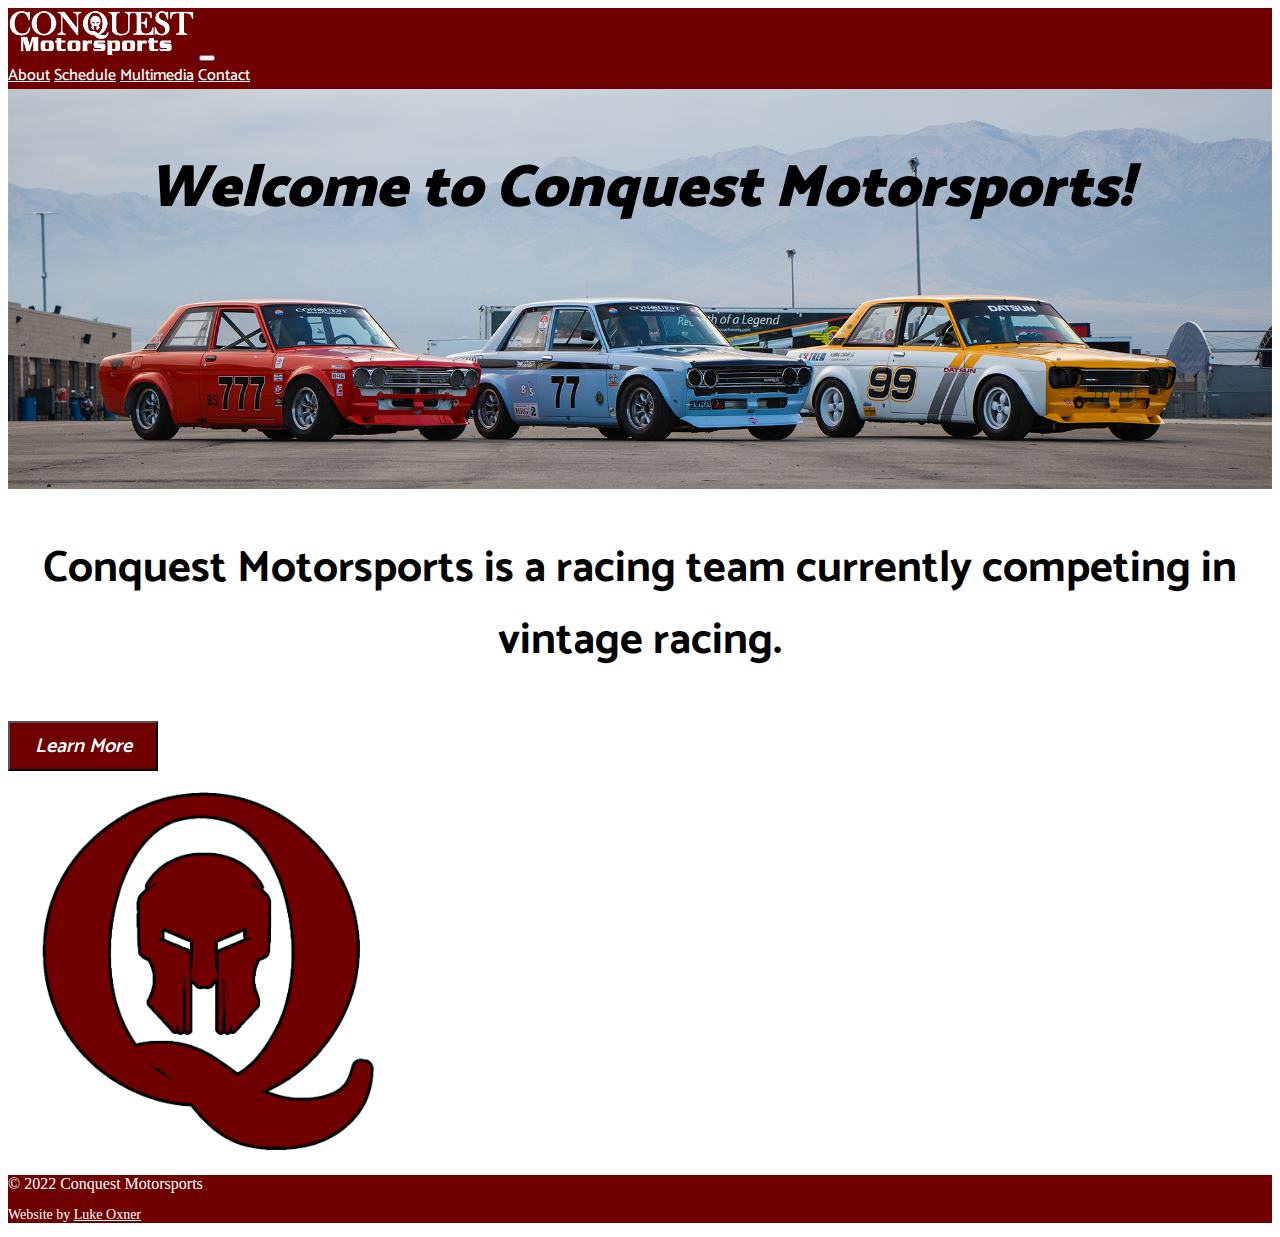
==== index.html @ c554d46f "build and style footer" ====
<!DOCTYPE html>
<html lang="en">
<head>
    <meta charset="UTF-8">
    <meta http-equiv="X-UA-Compatible" content="IE=edge">
    <meta name="viewport" content="width=device-width, initial-scale=1.0">
    <link rel="apple-touch-icon" sizes="180x180" href="./assets/favicon/apple-touch-icon.png">
    <link rel="icon" type="image/png" sizes="32x32" href="./assets/favicon/favicon-32x32.png">
    <link rel="icon" type="image/png" sizes="16x16" href="./assets/favicon/favicon-16x16.png">
    <link rel="manifest" href="./assets/favicon/site.webmanifest">
    <link href="https://cdn.jsdelivr.net/npm/bootstrap@5.1.3/dist/css/bootstrap.min.css" rel="stylesheet" integrity="sha384-1BmE4kWBq78iYhFldvKuhfTAU6auU8tT94WrHftjDbrCEXSU1oBoqyl2QvZ6jIW3" crossorigin="anonymous">
    <link rel="preconnect" href="https://fonts.googleapis.com">
    <link rel="preconnect" href="https://fonts.gstatic.com" crossorigin>
    <link href="https://fonts.googleapis.com/css2?family=Catamaran:wght@100;200;300;400;500;600;700;800;900&display=swap" rel="stylesheet">
    <link rel="stylesheet" href="style.css" class="stylesheet">
    <title>Conquest Motorsports</title>
</head>
<body>
    <header>
        <nav class="navbar navbar-expand-lg navbar-dark">
            <div class="container-fluid">
              <a class="navbar-brand mx-3" href="./index.html">
                  <img src="assets/cms-logo.png" alt="CMS Logo" id="navbar-img">
              </a>
              <button class="navbar-toggler" style="color: white" type="button" data-bs-toggle="collapse" data-bs-target="#navbarNavAltMarkup" aria-controls="navbarNavAltMarkup" aria-expanded="false" aria-label="Toggle navigation">
                <span class="navbar-toggler-icon" style="color: white"></span>
              </button>
              <div class="collapse navbar-collapse justify-content-end mx-3" id="navbarNavAltMarkup">
                <div class="navbar-nav fs-5">
                  <a class="nav-link mx-2" href="./about.html">About</a>
                  <a class="nav-link mx-2" href="./schedule.html">Schedule</a>
                  <a class="nav-link mx-2" href="./multimedia.html">Multimedia</a>
                  <a class="nav-link mx-2" href="./contact.html">Contact</a>
                </div>
              </div>
            </div>
          </nav>
    </header>

    <div class="hero-image">
        <div class="hero-text">
            Welcome to Conquest Motorsports!
        </div>
    </div>

    <div class="container mt-5 mx-5">
      <div class="row">
        <div class="col-md-6 d-flex flex-column justify-content-center ms-5">
          <p class="home-intro-text">Conquest Motorsports is a racing team currently competing in vintage racing. </p>
          <button class="btn btn-intro mx-auto mt-3"><a href="./about.html" class="intro-link">Learn More</a></button>
        </div>
        <div class="col-md-5 d-flex justify-content-center">
          <img src="./assets/q-crimson-black-stroke.png" alt="orange datsun" class="home-intro-img">
        </div>
      </div>
    </div>
   
    

    <nav class="navbar bottom mt-5 footer">
      <div class="container-fluid d-flex flex-column justify-content-center py-3">
        <div class="row">
          <div class="col-12">
            &copy 2022 Conquest Motorsports
          </div>
        </div>
       <div class="row">
         <div class="col-12">
          <p class="footer-plug my-2">Website by <a href="https://www.github.com/lukeoxner" target="_blank" class="footer-link">Luke Oxner</a></p>
         </div>
       </div>
      </div>
    </nav>





    
    <script src="https://cdn.jsdelivr.net/npm/bootstrap@5.1.3/dist/js/bootstrap.bundle.min.js" integrity="sha384-ka7Sk0Gln4gmtz2MlQnikT1wXgYsOg+OMhuP+IlRH9sENBO0LRn5q+8nbTov4+1p" crossorigin="anonymous"></script>
    <script src="app.js"></script>
</body>
</html>
---- style.css ----
.navbar {
	background-color: #700000;
}

#navbar-img {
	height: 50px;
}

.nav-link {
	color: white !important;
	font-family: 'Catamaran', sans-serif !important;
	font-weight: 500 !important;
}

.nav-link:hover {
	color: #bababa !important;
}

.nav-link:focus,
.active {
	color: white !important;
	font-weight: 700 !important;
}

.footer {
	color: white;
}

.footer-plug {
	font-size: 14px;
}
.footer-link {
	color: white;
	font-weight: 500;
	text-decoration-thickness: 5%;
}

.footer-link:hover {
	color: #bababa;
}

.hero-image {
	height: 400px;
	background-image: url('assets/utah-datsuns.jpg');
	background-position: center;
	background-repeat: no-repeat;
	background-size: cover;
	position: relative;
}

.hero-text {
	width: 90%;
	text-align: center;
	position: absolute;
	top: 25%;
	left: 50%;
	transform: translate(-50%, -50%);
	color: black;
	font-family: 'Catamaran', sans-serif;
	font-weight: 900;
	font-style: italic;
	font-size: 60px;
}

.home-intro-text {
	font-size: 44px;
	font-family: 'Catamaran', sans-serif;
	font-weight: 700;
	/* font-style: italic; */
	text-align: center;
}

.home-intro-img {
	height: 400px;
}

.btn {
	background-color: #700000;
	color: white;
	font-family: 'Catamaran', sans-serif;
	font-weight: 600;
	font-style: italic;
}

.btn-intro {
	width: 150px;
	height: 50px;
}

.btn:hover {
	color: #bababa !important;
}

.intro-link {
	color: white;
	text-decoration: none;
	font-family: 'Catamaran', sans-serif;
	font-weight: 600;
	font-style: italic;
	font-size: 20px;
}

.intro-link:hover {
	color: #bababa !important;
}

@media only screen and (max-width: 600px) {
	.hero-image {
		height: 200px;
	}

	.hero-text {
		font-size: 20px;
		font-weight: 700;
	}

	#navbar-img {
		height: 30px;
	}
}

@media only screen and (min-width: 601px) and (max-width: 900px) {
	.hero-text {
		font-size: 40px;
		font-weight: 800;
	}

	#navbar-img {
		height: 40px;
	}
}
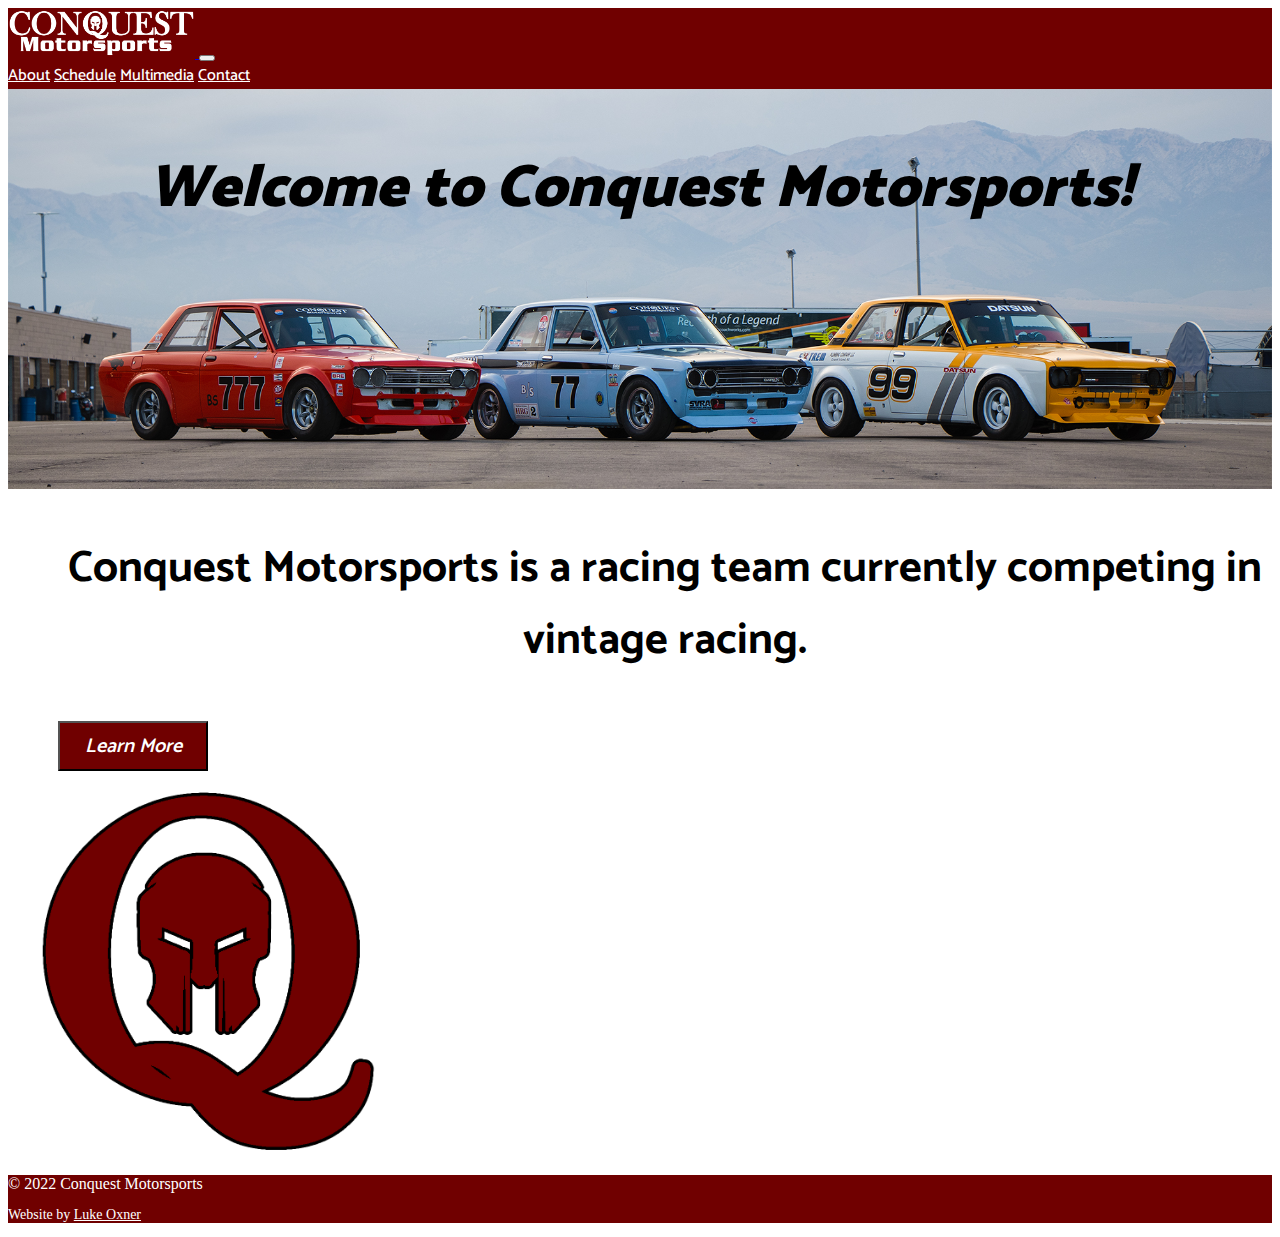
==== commit eb2bd5b0: "ipad responsiveness home page" ====
--- a/index.html
+++ b/index.html
@@ -45,11 +45,11 @@
 
     <div class="container mt-5 mx-5">
       <div class="row">
-        <div class="col-md-6 d-flex flex-column justify-content-center ms-5">
+        <div class="col-md-6 d-flex flex-column justify-content-center intro-col">
           <p class="home-intro-text">Conquest Motorsports is a racing team currently competing in vintage racing. </p>
           <button class="btn btn-intro mx-auto mt-3"><a href="./about.html" class="intro-link">Learn More</a></button>
         </div>
-        <div class="col-md-5 d-flex justify-content-center">
+        <div class="col-md-5 d-flex justify-content-center ms-3">
           <img src="./assets/q-crimson-black-stroke.png" alt="orange datsun" class="home-intro-img">
         </div>
       </div>
@@ -57,20 +57,20 @@
    
     
 
-    <nav class="navbar bottom mt-5 footer">
+    <footer class="col-12 mt-5 footer">
       <div class="container-fluid d-flex flex-column justify-content-center py-3">
         <div class="row">
-          <div class="col-12">
+          <div class="col-12 text-center">
             &copy 2022 Conquest Motorsports
           </div>
         </div>
        <div class="row">
-         <div class="col-12">
+         <div class="col-12 text-center">
           <p class="footer-plug my-2">Website by <a href="https://www.github.com/lukeoxner" target="_blank" class="footer-link">Luke Oxner</a></p>
          </div>
        </div>
       </div>
-    </nav>
+    </footer>
 
 
 
--- a/style.css
+++ b/style.css
@@ -24,6 +24,7 @@
 
 .footer {
 	color: white;
+	background-color: #700000;
 }
 
 .footer-plug {
@@ -104,6 +105,10 @@
 	color: #bababa !important;
 }
 
+.intro-col {
+	margin-left: 50px;
+}
+
 @media only screen and (max-width: 600px) {
 	.hero-image {
 		height: 200px;
@@ -117,6 +122,10 @@
 	#navbar-img {
 		height: 30px;
 	}
+
+	.intro-col {
+		margin-left: 0px;
+	}
 }
 
 @media only screen and (min-width: 601px) and (max-width: 900px) {
@@ -128,4 +137,16 @@
 	#navbar-img {
 		height: 40px;
 	}
+
+	.home-intro-text {
+		font-size: 28px;
+	}
+
+	.home-intro-img {
+		height: 300px;
+	}
+
+	.intro-col {
+		margin-left: 0px;
+	}
 }
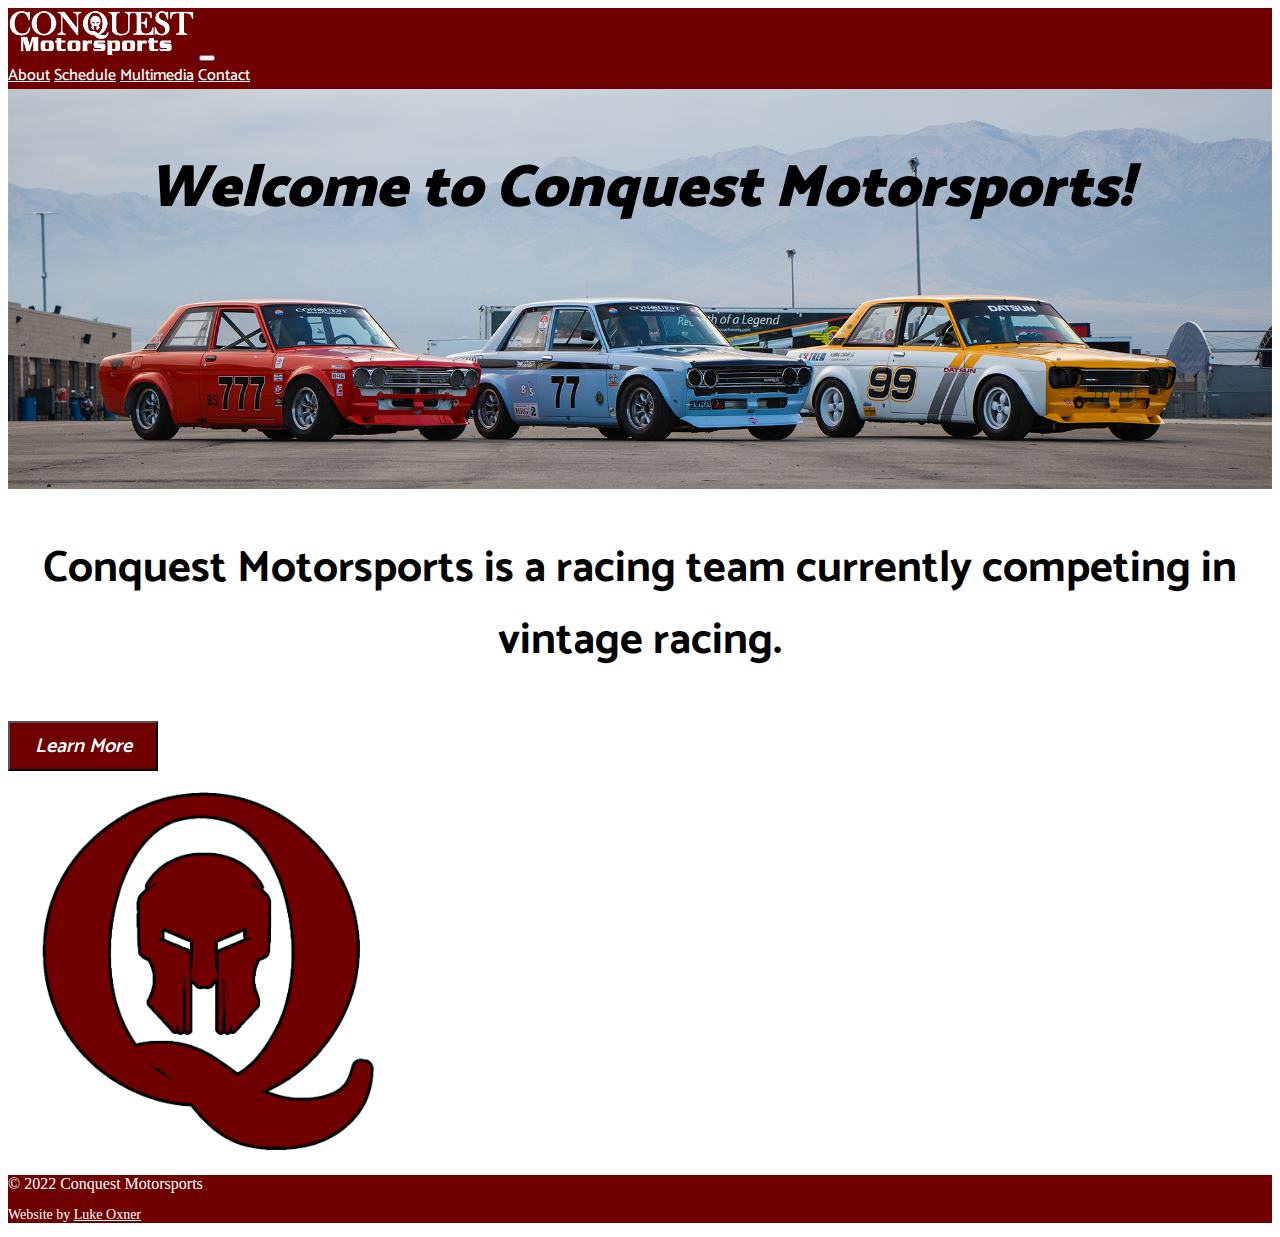
==== commit 59eba445: "home page mobile responsiveness" ====
--- a/index.html
+++ b/index.html
@@ -43,13 +43,13 @@
         </div>
     </div>
 
-    <div class="container mt-5 mx-5">
+    <div class="container mt-5 home-intro-container">
       <div class="row">
-        <div class="col-md-6 d-flex flex-column justify-content-center intro-col">
+        <div class="col-md-6 d-flex flex-column justify-content-center home-intro-col">
           <p class="home-intro-text">Conquest Motorsports is a racing team currently competing in vintage racing. </p>
           <button class="btn btn-intro mx-auto mt-3"><a href="./about.html" class="intro-link">Learn More</a></button>
         </div>
-        <div class="col-md-5 d-flex justify-content-center ms-3">
+        <div class="col-md-5 d-flex justify-content-center ">
           <img src="./assets/q-crimson-black-stroke.png" alt="orange datsun" class="home-intro-img">
         </div>
       </div>
--- a/style.css
+++ b/style.css
@@ -123,8 +123,22 @@
 		height: 30px;
 	}
 
-	.intro-col {
+	.home-intro-container {
+		margin-left: 0px !important;
+		margin-right: 0px !important;
+	}
+
+	.home-intro-col {
 		margin-left: 0px;
+	}
+
+	.home-intro-text {
+		font-size: 20px;
+	}
+
+	.home-intro-img {
+		height: 350px;
+		margin-top: 40px !important;
 	}
 }
 
@@ -146,7 +160,7 @@
 		height: 300px;
 	}
 
-	.intro-col {
+	.home-intro-col {
 		margin-left: 0px;
 	}
 }
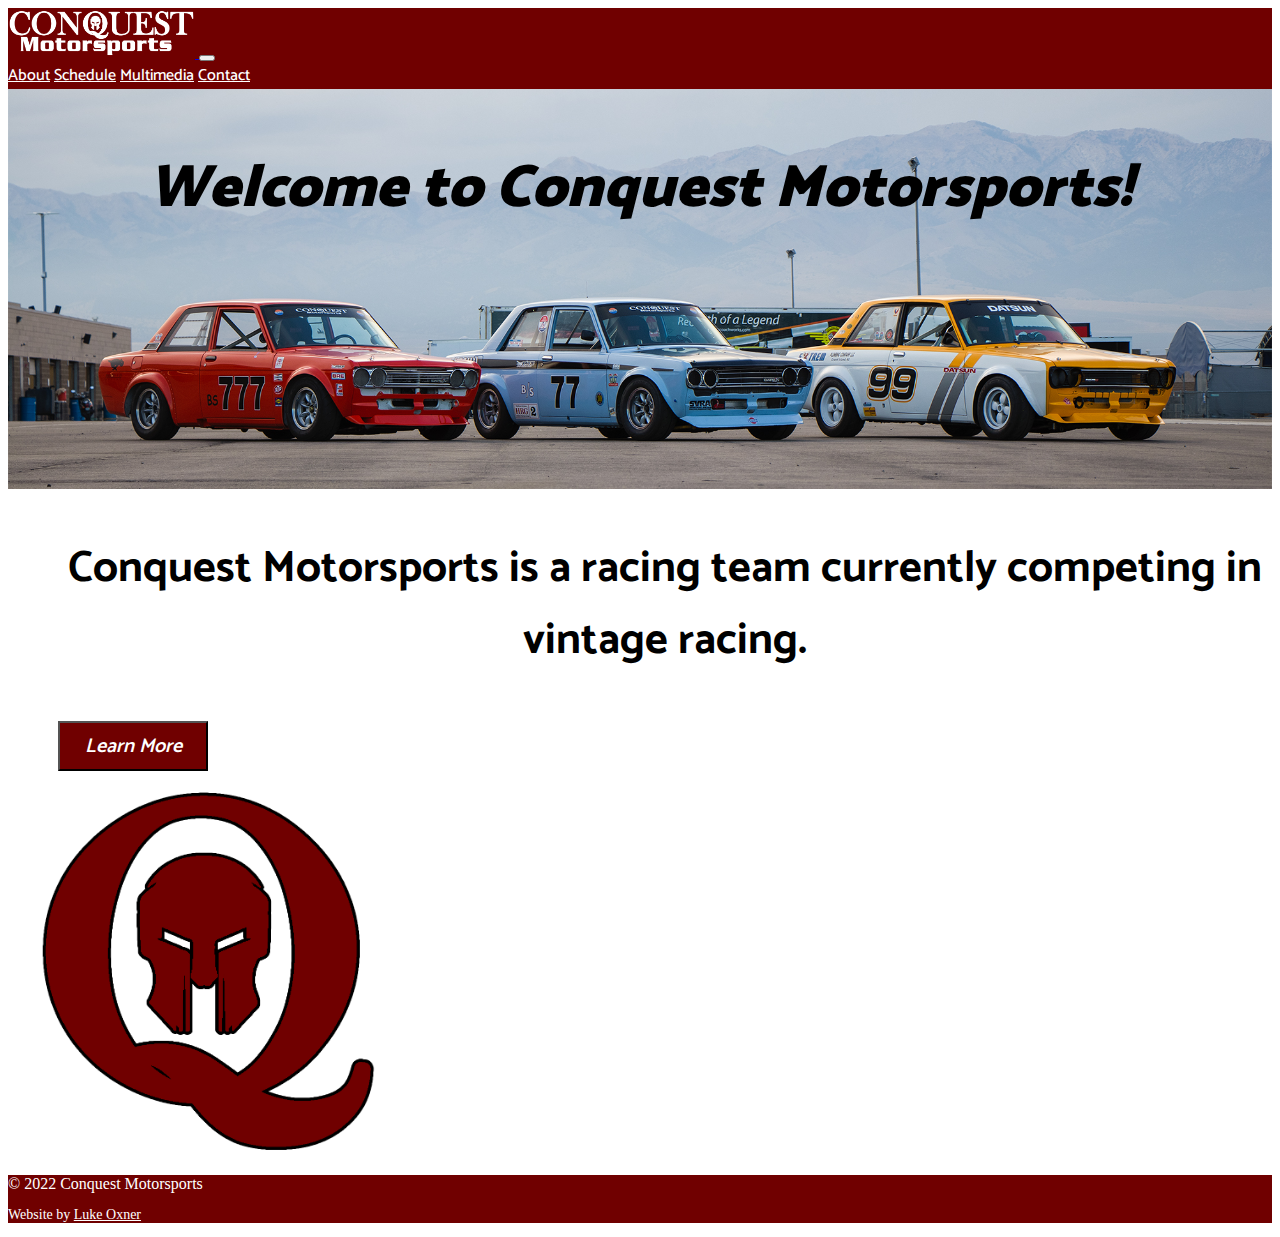
==== commit 5b4eeaa4: "reorganize css files" ====
--- a/index.html
+++ b/index.html
@@ -12,7 +12,8 @@
     <link rel="preconnect" href="https://fonts.googleapis.com">
     <link rel="preconnect" href="https://fonts.gstatic.com" crossorigin>
     <link href="https://fonts.googleapis.com/css2?family=Catamaran:wght@100;200;300;400;500;600;700;800;900&display=swap" rel="stylesheet">
-    <link rel="stylesheet" href="style.css" class="stylesheet">
+    <link rel="stylesheet" href="./css/main.css" class="stylesheet">
+    <link rel="stylesheet" href="./css/home.css" class="stylesheet">
     <title>Conquest Motorsports</title>
 </head>
 <body>
--- a/css/main.css
+++ b/css/main.css
@@ -0,0 +1,53 @@
+.navbar {
+	background-color: #700000;
+}
+
+#navbar-img {
+	height: 50px;
+}
+
+.nav-link {
+	color: white !important;
+	font-family: 'Catamaran', sans-serif !important;
+	font-weight: 500 !important;
+}
+
+.nav-link:hover {
+	color: #bababa !important;
+}
+
+.nav-link:focus,
+.active {
+	color: white !important;
+	font-weight: 700 !important;
+}
+
+.footer {
+	color: white;
+	background-color: #700000;
+}
+
+.footer-plug {
+	font-size: 14px;
+}
+.footer-link {
+	color: white;
+	font-weight: 500;
+	text-decoration-thickness: 5%;
+}
+
+.footer-link:hover {
+	color: #bababa;
+}
+
+.btn {
+	background-color: #700000;
+	color: white;
+	font-family: 'Catamaran', sans-serif;
+	font-weight: 600;
+	font-style: italic;
+}
+
+.btn:hover {
+	color: #bababa !important;
+}
--- a/css/home.css
+++ b/css/home.css
@@ -0,0 +1,112 @@
+.hero-image {
+	height: 400px;
+	background-image: url('../assets/utah-datsuns.jpg');
+	background-position: center;
+	background-repeat: no-repeat;
+	background-size: cover;
+	position: relative;
+}
+
+.hero-text {
+	width: 90%;
+	text-align: center;
+	position: absolute;
+	top: 25%;
+	left: 50%;
+	transform: translate(-50%, -50%);
+	color: black;
+	font-family: 'Catamaran', sans-serif;
+	font-weight: 900;
+	font-style: italic;
+	font-size: 60px;
+}
+
+.home-intro-text {
+	font-size: 44px;
+	font-family: 'Catamaran', sans-serif;
+	font-weight: 700;
+	/* font-style: italic; */
+	text-align: center;
+}
+
+.home-intro-img {
+	height: 400px;
+}
+
+.btn-intro {
+	width: 150px;
+	height: 50px;
+}
+
+.intro-link {
+	color: white;
+	text-decoration: none;
+	font-family: 'Catamaran', sans-serif;
+	font-weight: 600;
+	font-style: italic;
+	font-size: 20px;
+}
+
+.intro-link:hover {
+	color: #bababa !important;
+}
+
+.home-intro-col {
+	margin-left: 50px;
+}
+
+@media only screen and (max-width: 600px) {
+	.hero-image {
+		height: 200px;
+	}
+
+	.hero-text {
+		font-size: 20px;
+		font-weight: 700;
+	}
+
+	#navbar-img {
+		height: 30px;
+	}
+
+	.home-intro-container {
+		margin-left: 0px !important;
+		margin-right: 0px !important;
+	}
+
+	.home-intro-col {
+		margin-left: 0px;
+	}
+
+	.home-intro-text {
+		font-size: 20px;
+	}
+
+	.home-intro-img {
+		height: 350px;
+		margin-top: 40px !important;
+	}
+}
+
+@media only screen and (min-width: 601px) and (max-width: 900px) {
+	.hero-text {
+		font-size: 40px;
+		font-weight: 800;
+	}
+
+	#navbar-img {
+		height: 40px;
+	}
+
+	.home-intro-text {
+		font-size: 28px;
+	}
+
+	.home-intro-img {
+		height: 300px;
+	}
+
+	.home-intro-col {
+		margin-left: 0px;
+	}
+}
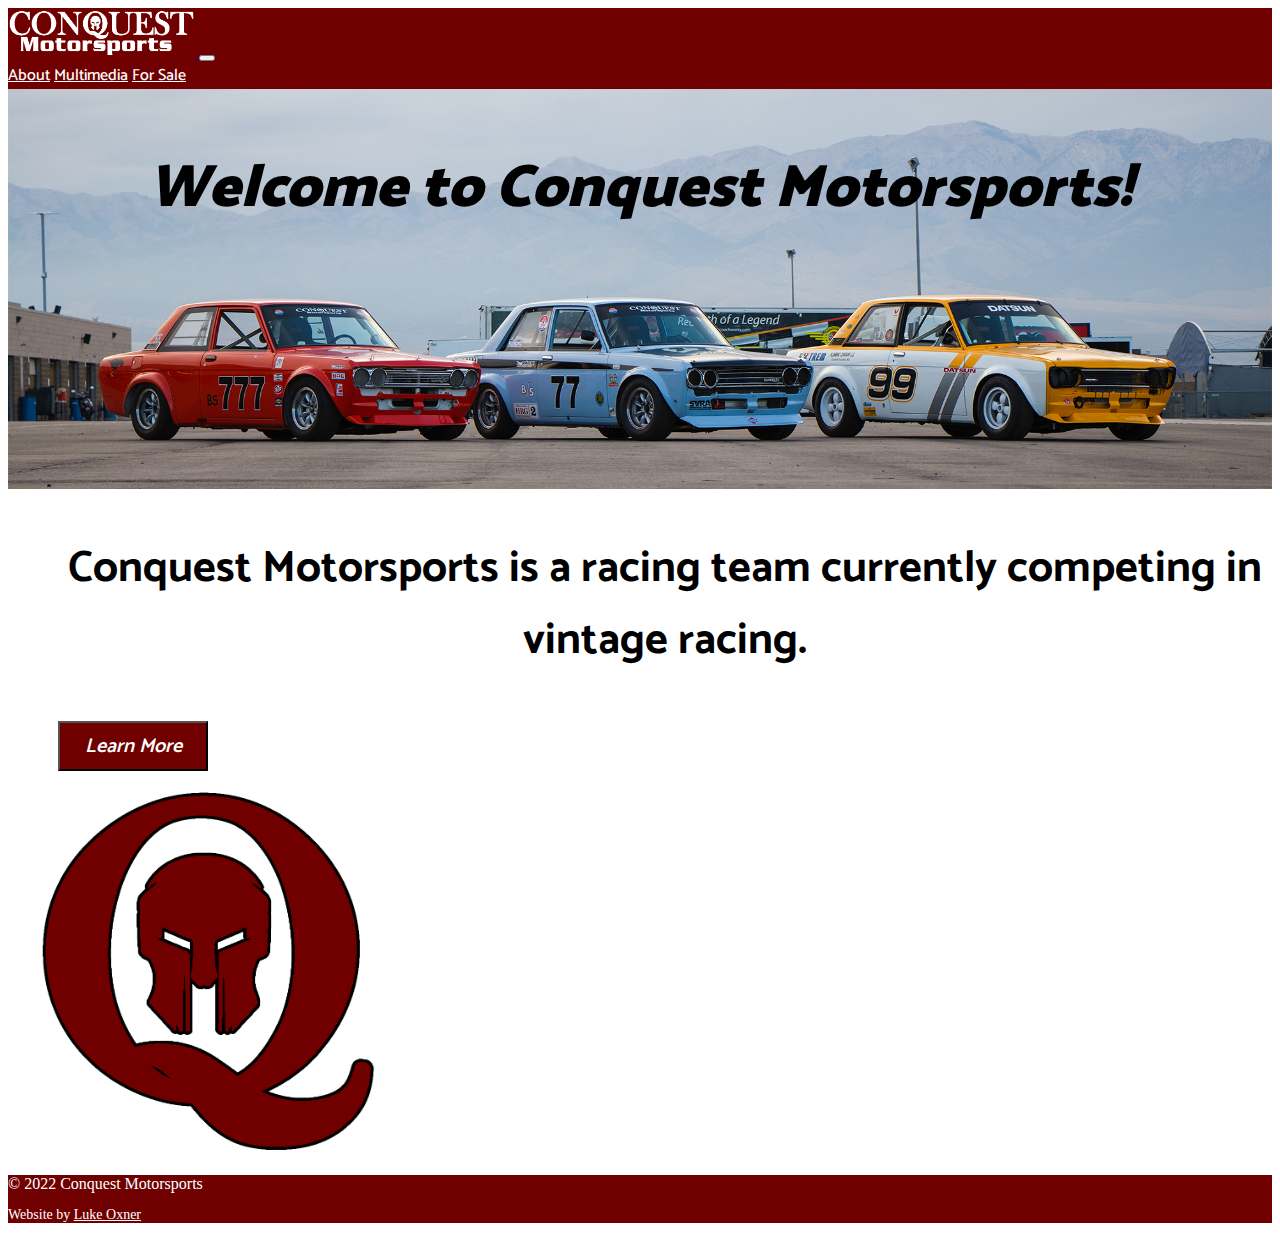
==== commit 53a368f4: "delete schedule and contact, add for sale page" ====
--- a/index.html
+++ b/index.html
@@ -21,17 +21,16 @@
         <nav class="navbar navbar-expand-lg navbar-dark">
             <div class="container-fluid">
               <a class="navbar-brand mx-3" href="./index.html">
-                  <img src="assets/cms-logo.png" alt="CMS Logo" id="navbar-img">
+                  <img src="./assets/logos/cms-logo.png" alt="CMS Logo" id="navbar-img">
               </a>
               <button class="navbar-toggler" style="color: white" type="button" data-bs-toggle="collapse" data-bs-target="#navbarNavAltMarkup" aria-controls="navbarNavAltMarkup" aria-expanded="false" aria-label="Toggle navigation">
                 <span class="navbar-toggler-icon" style="color: white"></span>
               </button>
               <div class="collapse navbar-collapse justify-content-end mx-3" id="navbarNavAltMarkup">
                 <div class="navbar-nav fs-5">
-                  <a class="nav-link mx-2" href="./about.html">About</a>
-                  <a class="nav-link mx-2" href="./schedule.html">Schedule</a>
-                  <a class="nav-link mx-2" href="./multimedia.html">Multimedia</a>
-                  <a class="nav-link mx-2" href="./contact.html">Contact</a>
+                  <a class="nav-link mx-3" href="./about.html">About</a>
+                  <a class="nav-link mx-3" href="./multimedia.html">Multimedia</a>
+                  <a class="nav-link mx-3" href="./for-sale.html">For Sale</a>
                 </div>
               </div>
             </div>
@@ -51,7 +50,7 @@
           <button class="btn btn-intro mx-auto mt-3"><a href="./about.html" class="intro-link">Learn More</a></button>
         </div>
         <div class="col-md-5 d-flex justify-content-center ">
-          <img src="./assets/q-crimson-black-stroke.png" alt="orange datsun" class="home-intro-img">
+          <img src="./assets/logos/q-crimson-black-stroke.png" alt="orange datsun" class="home-intro-img">
         </div>
       </div>
     </div>
--- a/css/main.css
+++ b/css/main.css
@@ -51,3 +51,11 @@
 .btn:hover {
 	color: #bababa !important;
 }
+
+.coming-soon {
+	font-family: 'Catamaran', sans-serif;
+	font-weight: 800;
+	font-size: 70px;
+	font-style: italic;
+	color: #700000;
+}
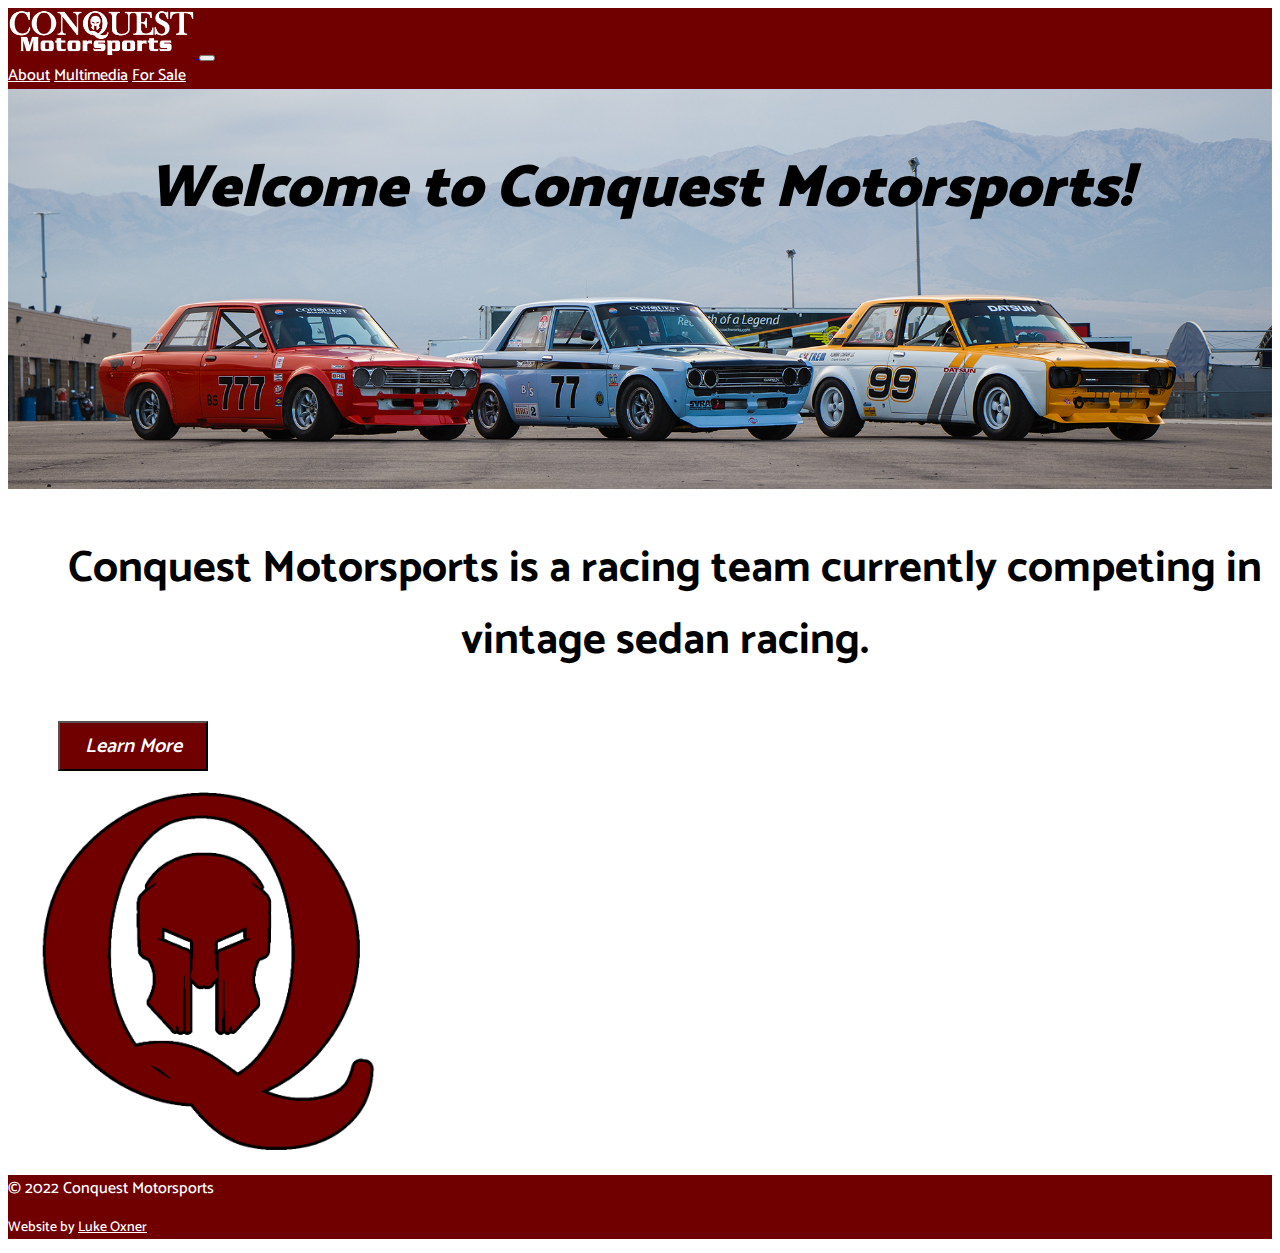
==== commit dd9c96f8: "home page rewording" ====
--- a/index.html
+++ b/index.html
@@ -46,7 +46,7 @@
     <div class="container mt-5 home-intro-container">
       <div class="row">
         <div class="col-md-6 d-flex flex-column justify-content-center home-intro-col">
-          <p class="home-intro-text">Conquest Motorsports is a racing team currently competing in vintage racing. </p>
+          <p class="home-intro-text">Conquest Motorsports is a racing team currently competing in vintage sedan racing. </p>
           <button class="btn btn-intro mx-auto mt-3"><a href="./about.html" class="intro-link">Learn More</a></button>
         </div>
         <div class="col-md-5 d-flex justify-content-center ">
--- a/css/main.css
+++ b/css/main.css
@@ -25,6 +25,8 @@
 .footer {
 	color: white;
 	background-color: #700000;
+	font-family: 'Catamaran', sans-serif;
+	font-weight: 500;
 }
 
 .footer-plug {
